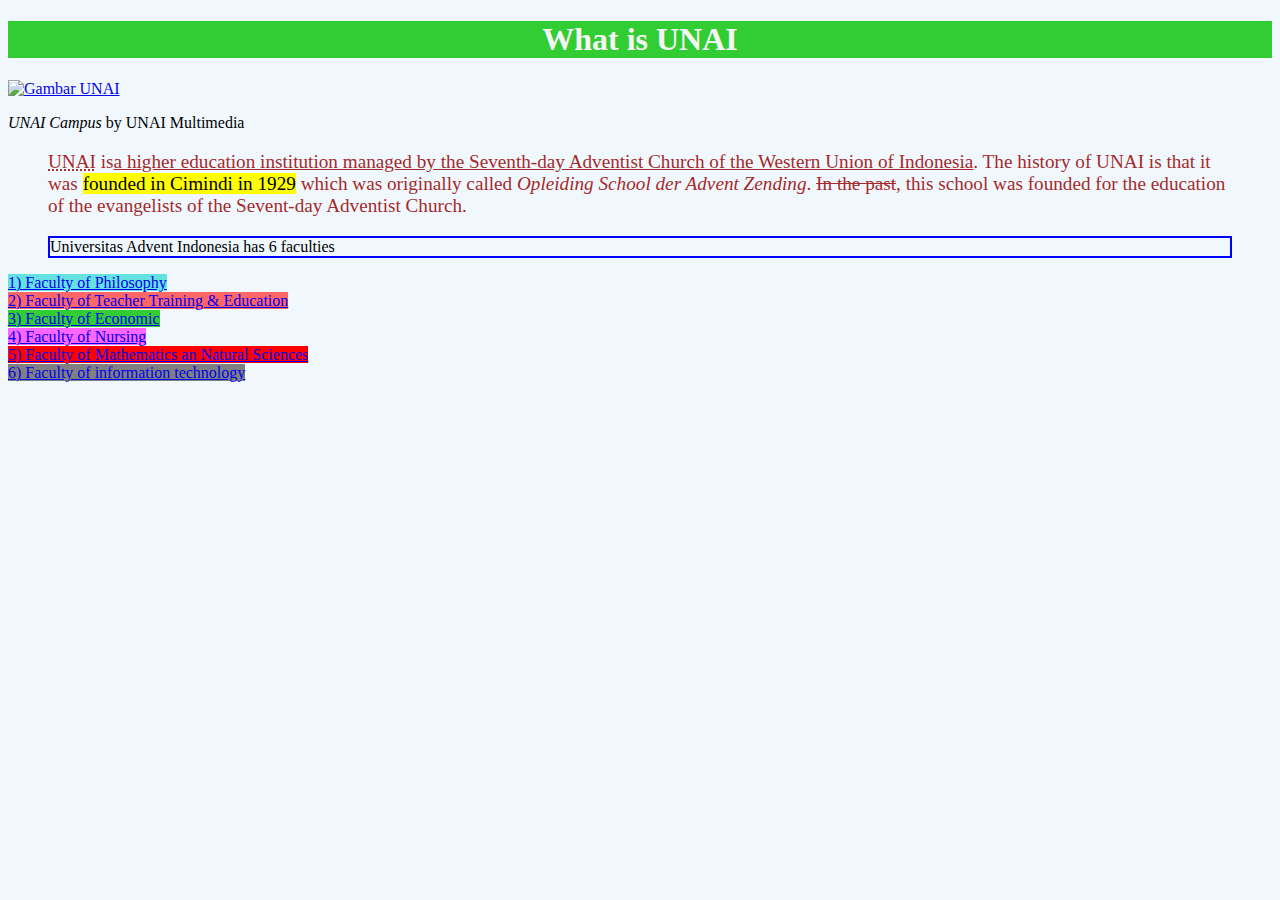
==== index.html @ 5a0c099c "Update and rename README.md to index.html" ====
<!DOCTYPE html>
<html lang="en">
<head>
    <meta charset="UTF-8">
    <meta http-equiv="X-UA-Compatible" content="IE=edge">
    <meta name="viewport" content="width=device-width, initial-scale=1.0">
    <title>Assignment 3</title>
    <link rel=" icon"  type="image/x-icon" href="images/favicon.ico">
</head>
 <body style="background-color:rgb(240, 248, 254) ;"> <!--mengunakan RGB -->
 
    <h1 style="background-color:limegreen ; text-align: center; color: whitesmoke ;">What is UNAI</h1>

    <a href="https://fti.unai.edu/" target="_blank">
    <img  style="width:500px ;" src="images/unai banner.jpg " alt="Gambar UNAI">
    </a>
    

    <p><cite>UNAI Campus</cite> by UNAI Multimedia</p>
    <blockquote><P style="color:#A52A2A ;font-family:Verdana ;font-size: 120%;" ><abbr title="Universitas Advent Indonesia">UNAI</abbr> 
        is<u>a higher education institution managed by the Seventh-day Adventist Church of the Western Union of Indonesia</u>. 
        The history of UNAI is that it was <mark>founded in Cimindi in 1929</mark> which was originally called <i>Opleiding School der Advent Zending</i>. <del>In the past</del>, this school was founded for the education of the evangelists of the Sevent-day Adventist Church.</P></blockquote>
     
       <blockquote style="border:2px solid blue ;">Universitas Advent Indonesia has 6 faculties</blockquote> <!--color name -->

        <a style="background-color: rgb(102, 225, 225);" href="https://ffil.unai.edu/">1) Faculty of Philosophy</a> <!--color rgb -->
        <br>
        <a style="background-color:#ff6666 ;" href="https://fkip.unai.edu/">2)  Faculty of Teacher Training & Education</a> <!--color hex -->
        <br>
        <a style="background-color: limegreen ;" href="https://fe.unai.edu/">3)  Faculty of Economic</a> <!--color name -->
        <br>
        <a style="background-color:hsl(300, 100%, 70%) ;" href="https://fkip.unai.edu/">4)  Faculty of Nursing</a> <!--color hsl -->
        <br>
        <a style="background-color: red ;" href="https://fmipa.unai.edu/">5)  Faculty of Mathematics an Natural Sciences</a> <!--color name -->
        <br>
        <a style="background-color:rgb(128, 128, 128) ;" href="https://fti.unai.edu/">6)  Faculty of information technology</a> <!--color rgb -->
   
</body>
</html>
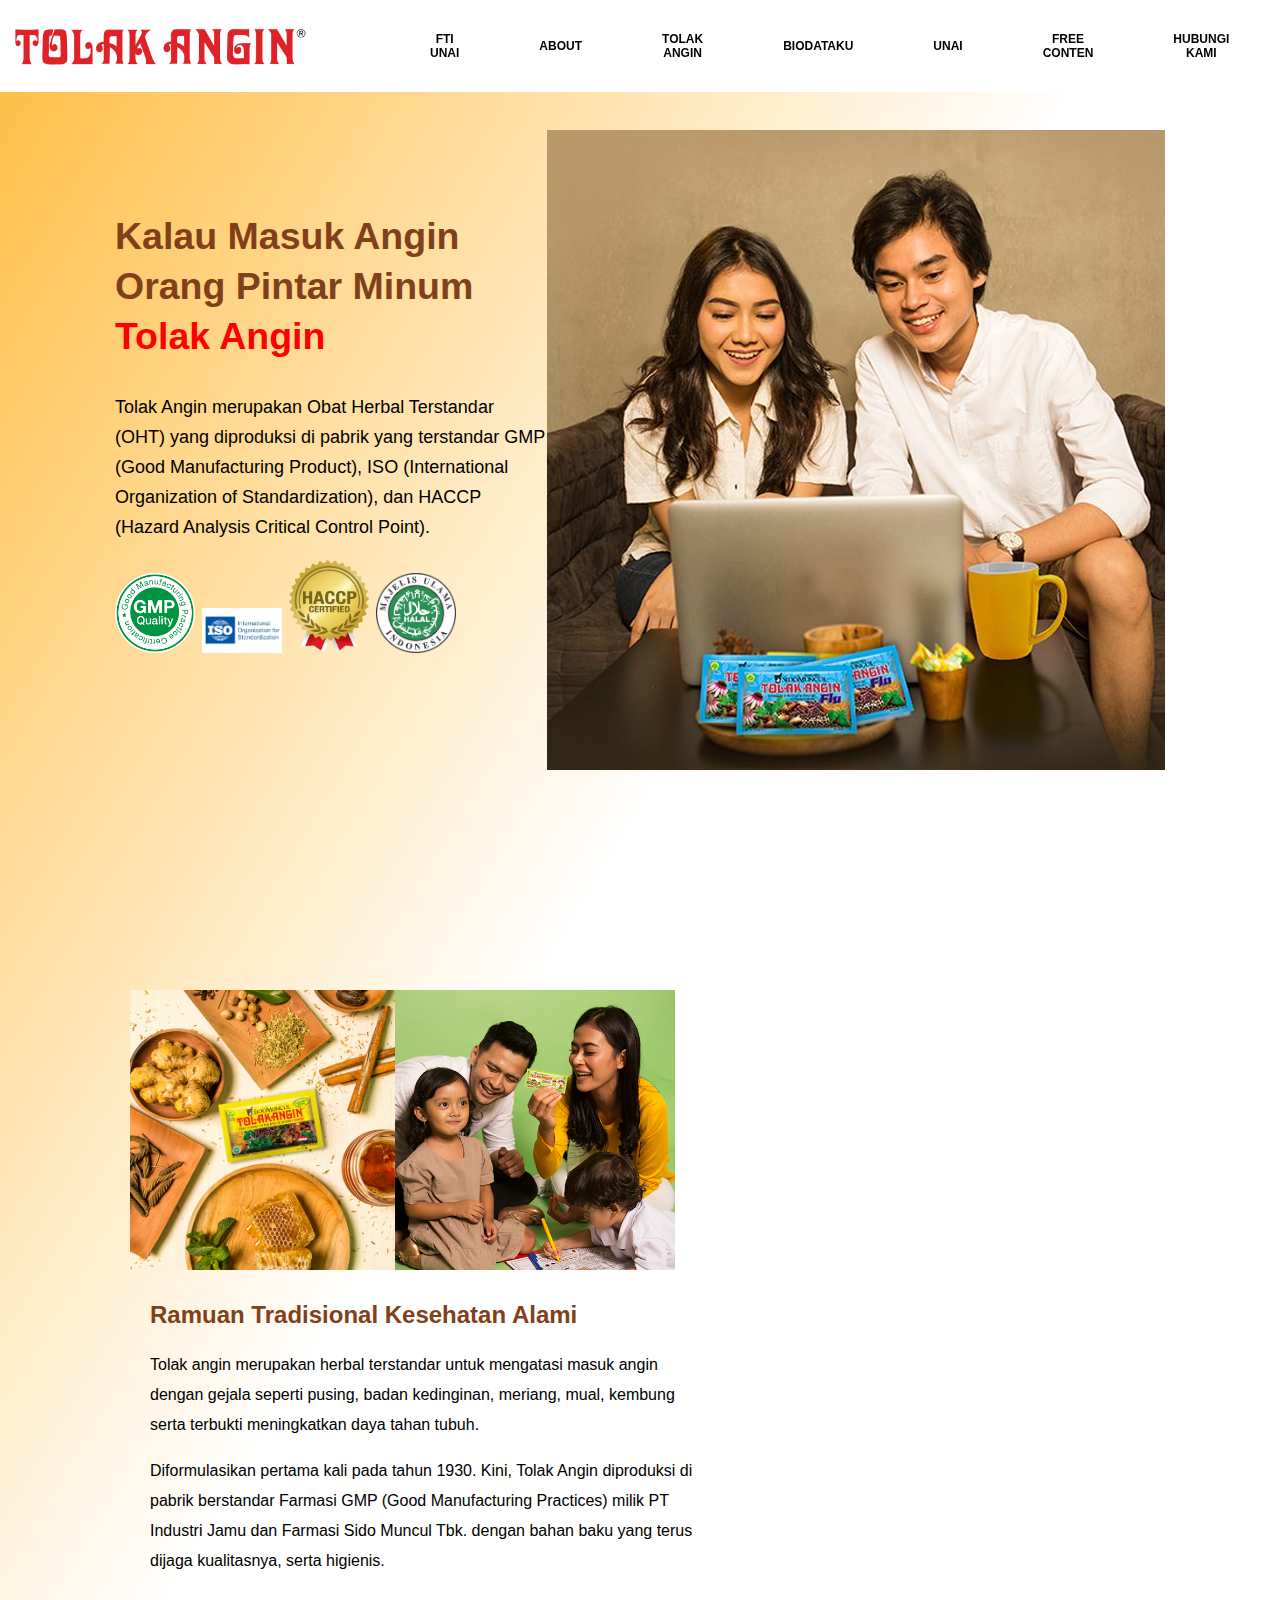
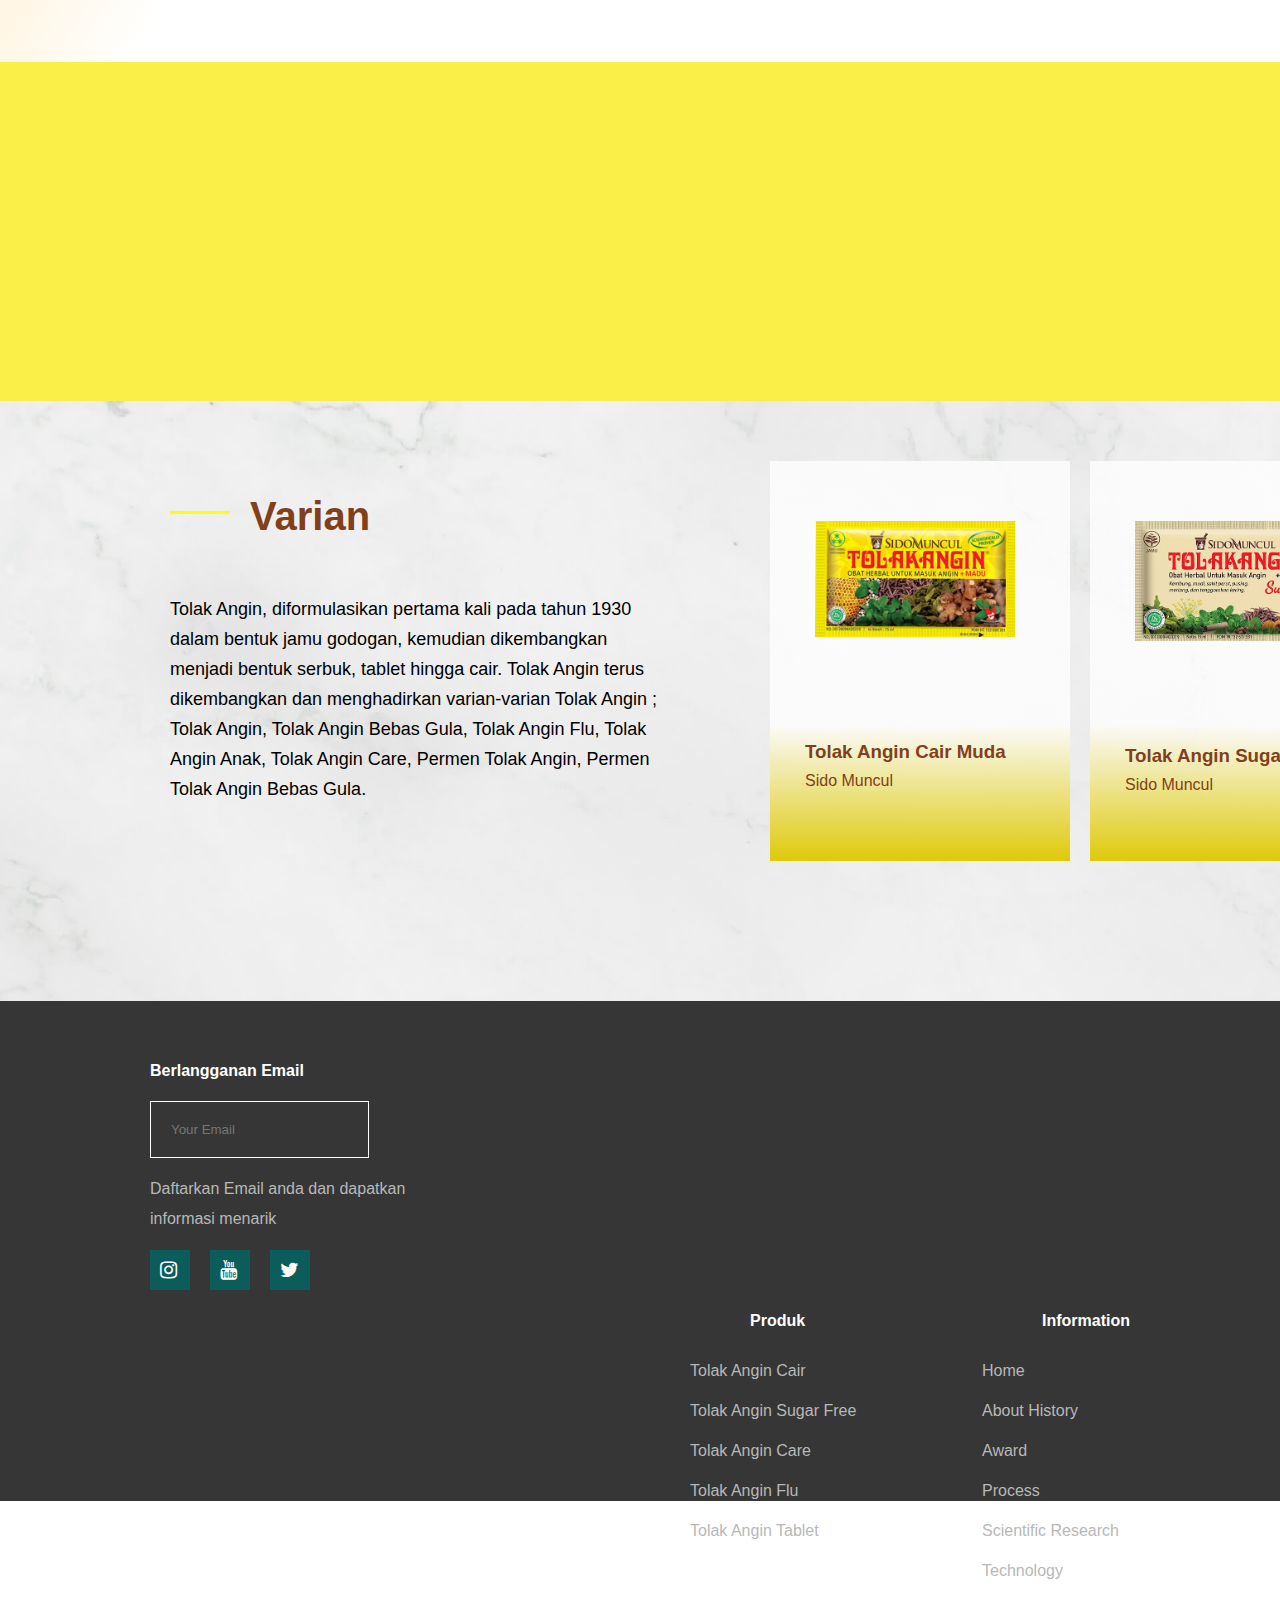
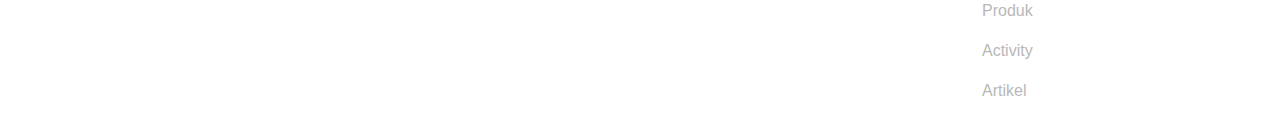
==== commit 6e110c71: "Add files via upload" ====
--- a/index.html
+++ b/index.html
@@ -1,39 +1,155 @@
-<!DOCTYPE html>
-<html lang="en">
-<head>
-    <meta charset="UTF-8">
-    <meta http-equiv="X-UA-Compatible" content="IE=edge">
-    <meta name="viewport" content="width=device-width, initial-scale=1.0">
-    <title>Assignment 3</title>
-    <link rel=" icon"  type="image/x-icon" href="images/favicon.ico">
-</head>
- <body style="background-color:rgb(240, 248, 254) ;"> <!--mengunakan RGB -->
- 
-    <h1 style="background-color:limegreen ; text-align: center; color: whitesmoke ;">What is UNAI</h1>
-
-    <a href="https://fti.unai.edu/" target="_blank">
-    <img  style="width:500px ;" src="images/unai banner.jpg " alt="Gambar UNAI">
-    </a>
-    
-
-    <p><cite>UNAI Campus</cite> by UNAI Multimedia</p>
-    <blockquote><P style="color:#A52A2A ;font-family:Verdana ;font-size: 120%;" ><abbr title="Universitas Advent Indonesia">UNAI</abbr> 
-        is<u>a higher education institution managed by the Seventh-day Adventist Church of the Western Union of Indonesia</u>. 
-        The history of UNAI is that it was <mark>founded in Cimindi in 1929</mark> which was originally called <i>Opleiding School der Advent Zending</i>. <del>In the past</del>, this school was founded for the education of the evangelists of the Sevent-day Adventist Church.</P></blockquote>
-     
-       <blockquote style="border:2px solid blue ;">Universitas Advent Indonesia has 6 faculties</blockquote> <!--color name -->
-
-        <a style="background-color: rgb(102, 225, 225);" href="https://ffil.unai.edu/">1) Faculty of Philosophy</a> <!--color rgb -->
-        <br>
-        <a style="background-color:#ff6666 ;" href="https://fkip.unai.edu/">2)  Faculty of Teacher Training & Education</a> <!--color hex -->
-        <br>
-        <a style="background-color: limegreen ;" href="https://fe.unai.edu/">3)  Faculty of Economic</a> <!--color name -->
-        <br>
-        <a style="background-color:hsl(300, 100%, 70%) ;" href="https://fkip.unai.edu/">4)  Faculty of Nursing</a> <!--color hsl -->
-        <br>
-        <a style="background-color: red ;" href="https://fmipa.unai.edu/">5)  Faculty of Mathematics an Natural Sciences</a> <!--color name -->
-        <br>
-        <a style="background-color:rgb(128, 128, 128) ;" href="https://fti.unai.edu/">6)  Faculty of information technology</a> <!--color rgb -->
-   
-</body>
-</html>
+<!DOCTYPE html>
+<html>
+<head>
+	<title>Home - Tolak Angin</title>
+	<link rel="stylesheet" type="text/css" href="style.css">
+  <link rel='stylesheet' href='https://cdnjs.cloudflare.com/ajax/libs/font-awesome/4.7.0/css/font-awesome.min.css'> 
+	<link rel="stylesheet" href="biodata.html">
+	<link rel="stylesheet" href="contact_us.html">
+</head>
+<body>
+  	   <nav>
+		<div class="navigation">
+		<img width="300px" src="images/Logo-Tolak-Angin-Inline-1920x271.png" alt="logo tolak angin">
+		   <ul >
+			   <li><a href="https:fti.unai.edu" target="_blank"> FTI UNAI </a>  </li>
+			   <li class="dropdown">
+				   <a href="javascript:void(0)" class="dropbtn"> ABOUT</a>
+				   <i class="icon icon-down-open"></i>
+				   <div class="dropdown-content">
+					 <a href="#">History</a>
+					 <a href="#">Award</a>
+					 <a href="#">Process</a>
+					 <a href="#">Scientific Research</a>
+					 <a href="#">Technology</a>
+				   </div>
+			   <li> <a href="index.html" >TOLAK ANGIN</a></li>
+			   <li> <a href="biodata.html" target="_blank" >BIODATAKU</a></li>
+			   <li> <a href="https://unai.edu">UNAI</a></li>
+				 <li> <a href="https://www.friv.com/" target="blank" >FREE CONTEN	</a></li>
+				 <li> <a href="contact_us.html">HUBUNGI KAMI</a></li>
+			   <li class="beli"> <a href="">Beli Online</a> </li>
+		   </ul>
+		</div>
+		</nav>
+  <div class="container">
+  	   <header class="selection">
+		<img class="foto" src="images/TA_ARTICLES_01_640x640-618x640.jpg" alt="gambar cowok cewek">
+
+  	   	  <h2>Kalau Masuk Angin <br>
+			Orang Pintar Minum
+			<span>Tolak Angin</span></h2>
+			<p>Tolak Angin merupakan Obat Herbal Terstandar (OHT) yang diproduksi di pabrik yang terstandar GMP (Good Manufacturing Product), ISO (International Organization of Standardization), dan HACCP (Hazard Analysis Critical Control Point).</p>
+		<img width="100px" src="images/gmp.png" alt="gmp">
+		<img width="100px" src="images/iso.jpeg" alt="">
+		<img width="90px" src="images/haccp_logo.gif" alt="">
+		<img width="100px" src="images/halal.png" alt="">
+		</header>
+
+  	   <section class="section1">
+  	   	     <div class="content">
+  	   	     	 <div class="card">
+  	   	     	 	  <div class="box">
+  	   	     	 	  	  <img width="280px" src="images/TA_About_header_01.jpg" alt="">
+						</div>
+					</div>
+					<div class="card">
+						<div class="box">
+							<img width="280px" src="images/TA_ANAK.png" alt="">
+  	   	     	 	  </div>
+  	   	     	 </div>
+  	   	     	 <div class="card penjelasan">
+					<h2>Ramuan Tradisional Kesehatan Alami</h2>
+  	   	     	 	  <p>Tolak angin merupakan herbal terstandar untuk mengatasi masuk angin dengan gejala seperti pusing, badan kedinginan, meriang, mual, kembung serta terbukti meningkatkan daya tahan tubuh.</p>
+					  <p>Diformulasikan pertama kali pada tahun 1930. Kini, Tolak Angin diproduksi di pabrik berstandar Farmasi GMP (Good Manufacturing Practices) milik PT Industri Jamu dan Farmasi Sido Muncul Tbk. dengan bahan baku yang terus dijaga kualitasnya, serta higienis.</p>
+  	   	     	 </div>
+  	   	     </div>
+  	   </section>
+
+	   </div>
+
+  	   <section class="section2">
+  	   	   <div class="content">
+  	   	   	   <div class="left">
+  	   	   	   	  <div class="card">
+					<iframe width="560" height="315" src="https://www.youtube.com/embed/70cF3p4C7e8" title="YouTube video player" frameborder="0" allow="accelerometer; autoplay; clipboard-write; encrypted-media; gyroscope; picture-in-picture" allowfullscreen></iframe>
+					<iframe width="560" height="315" src="https://www.youtube.com/embed/_g1nql43X6s" title="YouTube video player" frameborder="0" allow="accelerometer; autoplay; clipboard-write; encrypted-media; gyroscope; picture-in-picture" allowfullscreen></iframe>
+  	   	   	   	  </div>
+  	   	   	   </div>
+  	   	   	   </div>
+  	   	   </div>
+  	   </section>
+		 <section class="section3">
+			<div class="content">
+				 <div class="card card_1">
+					<div class="garis-kecil"></div>
+						<h2>Varian</h2>
+						<p>Tolak Angin, diformulasikan pertama kali pada tahun 1930 dalam bentuk jamu godogan, kemudian dikembangkan menjadi bentuk serbuk, tablet hingga cair. Tolak Angin terus dikembangkan dan menghadirkan varian-varian Tolak Angin ; Tolak Angin, Tolak Angin Bebas Gula, Tolak Angin Flu, Tolak Angin Anak, Tolak Angin Care, Permen Tolak Angin, Permen Tolak Angin Bebas Gula.</p>
+				 </div>
+				 <div class="card card_2">
+					   <div class="box">
+							 <img width="200px" src="images/ta-sachet (2).jpg" alt="">
+							 <h3>Tolak Angin Cair Muda</h3>
+							 <p>Sido Muncul</p>
+					   </div>
+				 </div>
+				 <div class="card card_3">
+					   <div class="box">
+							 <img width="200px" src="images/ta-sf-sachet (2).jpg" alt="">
+							 <h3>Tolak Angin Sugar Free</h3>
+							 <p>Sido Muncul</p>
+					   </div>
+				 </div>
+			</div>
+   </section>
+       <footer>
+		<div class="satu">
+       	 <h4>Berlangganan Email</h4>
+		 <input type="email" placeholder="Your Email">
+		 <p>Daftarkan Email anda dan dapatkan informasi menarik</p>
+
+		 <div class="sosmed">
+			 <a href=""> 
+<i class='fa fa-instagram'></i></a>
+			</div>
+			<div class="sosmed sosmed_2 ">
+				<a href="">
+					<i class='fa fa-youtube'></i></a>
+				</a>
+			 </div>
+			 <div class="sosmed sosmed_3">
+				<a href="">
+					<i class='fa fa-twitter'></i></a>
+				</a>
+			 </div>	
+			
+		</div>
+		<div class="dua">
+			<h4>Produk</h4>
+			<ul>
+				<li><a href="">Tolak Angin Cair</a></li>
+				<li><a href="">Tolak Angin Sugar Free</a></li>
+				<li><a href="">Tolak Angin Care</a></li>
+				<li><a href="">Tolak Angin Flu</a></li>
+				<li><a href="">Tolak Angin Tablet</a></li>
+			</ul>
+		</div>
+		<div class="tiga">
+			<h4>Information</h4>
+			<ul>
+				<li><a href="">Home</a></li>
+				<li><a href="">About History</a></li>
+				<li><a href="">Award</a></li>
+				<li><a href="">Process</a></li>
+				<li><a href="">Scientific Research</a></li>
+				<li><a href="">Technology</a></li>
+				<li><a href="">Produk</a></li>
+				<li><a href="">Activity</a></li>
+				<li><a href="">Artikel</a></li>
+		</div>
+		<div class="clear">
+		</div>
+       </footer>
+
+</body>
+</html>--- a/style.css
+++ b/style.css
@@ -0,0 +1,356 @@
+body{
+	
+	margin:0;
+	font-family: sans-serif;
+background: linear-gradient(121deg, rgba(255,188,63,1) 0%, rgba(255,255,255,1) 36%);
+background-repeat: no-repeat;
+background-size: cover;
+width: 100%;
+overflow-x: hidden;
+	
+}
+
+*{
+	box-sizing: border-box;
+}
+
+.container{
+	height:auto;
+	width: 100%;
+	margin:0px auto;
+	padding: 100px;
+}
+
+.clear{
+	clear: both;
+	content: " ";
+}
+nav {
+	width: 100%;
+	position: fixed;
+	z-index: 999;
+	background-color: white;
+	padding: 10px;
+}
+.navigation  {
+ width: 100%;
+ margin: auto;
+ display: flex;
+ text-align: center;
+ align-items: center;
+ justify-content: space-between;
+ font-weight: bold;
+
+}
+nav ul {
+	align-items: center;
+  justify-content: space-between;
+	display: flex;
+	list-style-type: none;
+	margin-right: 100px;
+	font-size: 12px;
+}
+nav ul li {
+	margin-left: 80px;
+}
+ul li a:hover{
+	color:#0d6b68;
+}
+.navigation  a {
+	color: black;
+	margin-top: 30px;
+	text-decoration:none ;
+	text-transform: capitalize;
+}
+  
+li.dropdown {
+	display: inline-block;
+}
+  
+.dropdown-content {
+	display: none;
+	position: absolute;
+	background-color: rgb(255, 214, 0);
+	min-width: 160px;
+	box-shadow: 0px 8px 16px 0px rgba(0,0,0,0.2);
+	z-index: 1;
+}
+  
+.dropdown-content a {
+	color: black;
+	padding: 0px 30px;
+	text-decoration: none;
+	display: block;
+	text-align: center;
+	font-size: 15px;
+}
+  
+.dropdown-content a:hover {
+   color: #fff;
+}
+  
+  .dropdown:hover .dropdown-content {
+	display: block;
+  }
+  .Product, .Activity, .Artikel {
+	padding: 5px;
+  }
+.beli {
+	display: inline-block;
+	background-color: brown;
+	padding: 10px 10px 10px 10px;	
+	color: white;
+}
+  
+
+.selection{
+ float:left;
+ width: 100%;
+ font-size: 25px;
+ padding:80px 15px;
+ margin-bottom:20px;
+}
+.selection h2 {
+	line-height: 50px;
+	color: #82401A;
+	width: 400px;
+}
+.selection h2 span {
+	color: red;
+}
+.selection p {
+	font-size: 18px;
+	width: 500px;
+	line-height: 30px;
+}
+.selection img:not(.foto) {
+	width: 80px;
+}
+.foto {
+	float: right;
+	margin-top: -50px;
+	box-shadow: inset;
+	box-sizing: 10px;
+}
+
+.section1{
+ float:left;
+ width: 100%;
+ text-align: center;
+ padding:50px 10px;
+ margin-bottom:20px;
+}
+
+.section1 .content{
+	float:left;
+	width: 100%;
+	margin-top:60px;
+}
+
+.section1 .content .card{
+width:25%;
+float: left;
+padding:0px 10px;
+}
+
+.section1 .content .card .box{
+	font-size:30px;
+	padding:60px 15px;
+	display: flex ;
+	padding: 10px;
+	
+}
+.penjelasan h2 {
+	color: #82401A !important;
+}
+.section1 .penjelasan {
+	padding-left: 40px !important;
+	width: 600px !important;
+	text-align: left;
+	line-height: 30px;
+	/* background-color: rebeccapurple; */
+}
+
+
+.section2{
+ display: flex;
+ width: 100%;
+ background-color:rgb(249, 239, 72); 
+ text-align: center;
+ position: relative;
+ 
+ /* padding:50px 10px;
+ margin-bottom:20px; */
+}
+
+.section2 .content{
+float: left;
+width: 100%;
+padding: 10px;
+}
+.section3{
+	float:left;
+	width: 100%;
+	background-image: url(images/main-banner-bg.jpg);
+	background-size: cover;
+	padding:50px 10px;
+	height: 600px;
+	position: relative;
+   }
+
+
+.section3 .content{
+	   float:left;
+	   width: 100%;
+	   margin-top:60px;
+	   margin-left: 150px;
+   }
+
+   .section3 .garis-kecil {
+	background-color: yellow;
+	width: 60px;
+	height: 3px;
+	display: block;
+	
+   }
+
+
+.section3 .content .card{
+   float: left;
+   padding:0px 10px;
+
+   }
+
+   .section3 .content .card.card_1 {
+	width: 600px !important;
+	padding-right: 100px;
+   }
+
+   .section3 h2 {
+	font-size: 40px;
+	top: 60px;
+	left: 250px;
+	position: absolute;
+	color: #82401A !important;
+   }
+
+   .section3 .card_1 p {
+	margin-top: 80px;
+	font-size: 18px;
+	line-height: 30px;
+   }
+   
+.section3 .content .card .box {
+	margin-top: -50px;
+	background: rgb(222,202,9);
+	background: linear-gradient(0deg, rgba(222,202,9,1) 0%, rgba(254,254,254,0.8015581232492998) 34%);
+	   /* font-size:30px; */
+	   color:black;
+	   padding:60px 15px;
+	   width: 300px;
+	   height: 400px;
+   }
+
+   .section3 .content .card img {
+	text-align: center;
+	margin-left: 30px;
+   }
+
+   .section3 h3 {
+	   margin-top: 100px;
+	   margin-left: 20px;
+	}
+
+	.section3 .content .card_2 .box,
+	.section3 .content .card_3 .box {
+		color: #82401A;
+	}
+	
+	.section3 .card_2 p,
+	.section3 .card_3 p {
+	   margin-left: 20px;
+	   margin-top: -10px;
+   }
+
+footer{
+	position: relative;
+	padding: 40px 150px;
+ float:left;
+ width: 100%;
+ height: 500px;
+ color: white;
+ background-color:#363636; 
+}
+
+footer input {
+	padding: 20px;
+	background-color: #363636;
+	border: 1px solid white;
+
+}
+
+footer .dua {
+	float: left;
+	text-align: left;
+	margin-left:500px;
+}
+
+footer .satu {
+	float: left;
+	width: 300px;
+}
+
+footer .satu p {
+	color: 15px;
+	color: #b8b8b8;
+	line-height: 30px;
+}
+
+footer .tiga {
+float:right;
+}
+
+footer .dua ul,
+footer .tiga ul{
+	list-style: none;
+}
+
+footer .dua h4,
+footer .tiga h4 {
+	margin-left: 100px;
+}
+
+footer .dua ul li a {
+	margin-top: -20px;
+	text-decoration: none;
+	color: #b8b8b8;
+	line-height: 40px;
+}
+
+footer .tiga ul li a {
+	margin-top: -20px;
+	text-decoration: none;
+	color: #b8b8b8;
+	line-height: 40px;
+}
+
+footer .sosmed {
+	background-color: #0a5d5a;
+	width: 40px;
+	height: 40px;
+	float: left;
+
+}
+
+footer .sosmed_2,
+footer .sosmed_3 {
+	margin-left: 20px;
+
+}
+
+footer .sosmed i {
+	color: white;
+	padding-top: 10px;
+	padding-left:10px;
+	font-size: 20px;
+}
